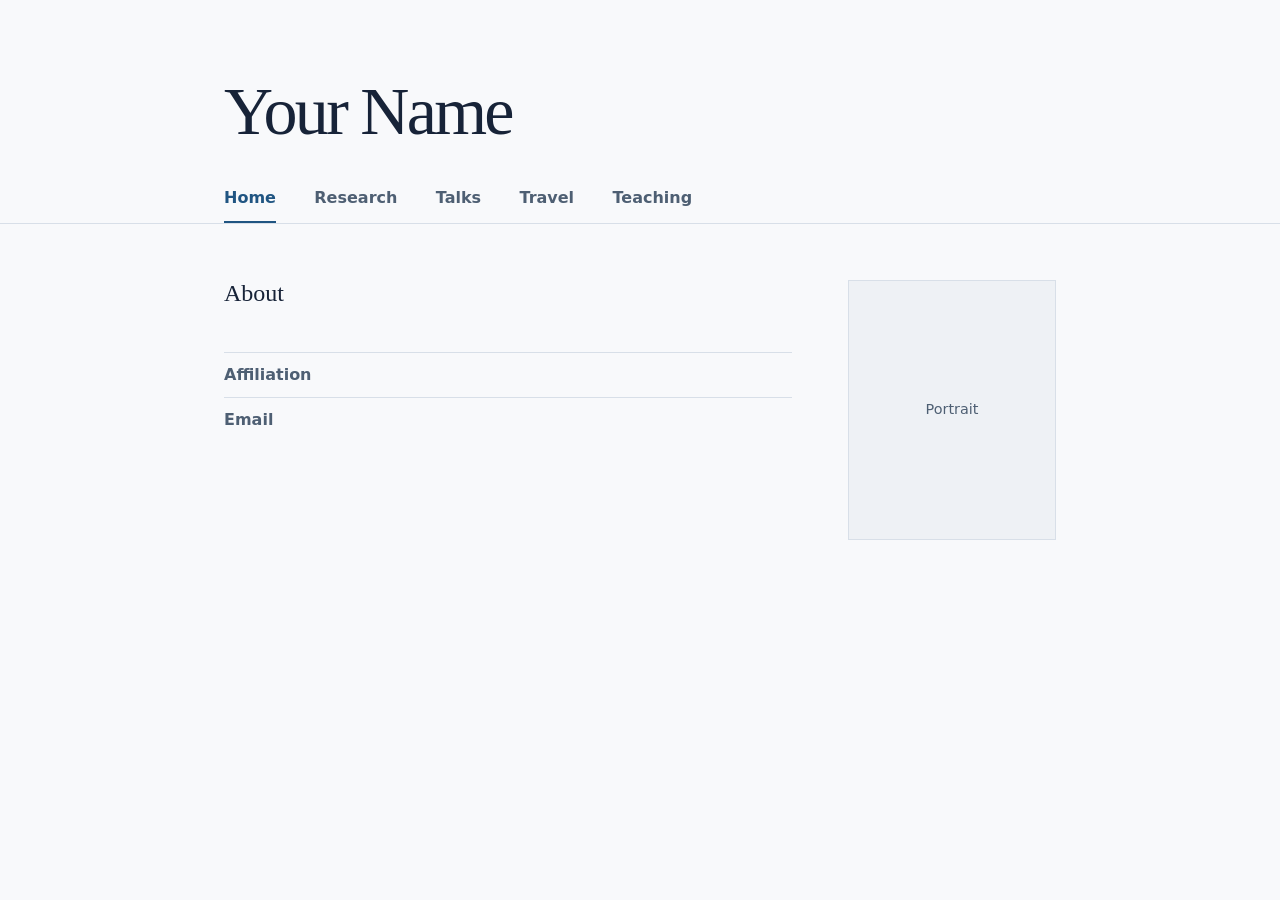
==== academic-github-pages/index.html @ 7cdacc05 "Update profile information in index.html" ====
<!doctype html>
<html lang="en">
<head>
  <meta charset="utf-8">
  <meta name="viewport" content="width=device-width, initial-scale=1">
  <title>Your Name</title>
  <link rel="stylesheet" href="assets/site.css">
</head>
<body>
  <a class="skip-link" href="#main">Skip to content</a>
  <header class="site-header">
    <div class="site-width">
      <h1 class="site-name">Your Name</h1>
      <nav class="site-nav" aria-label="Main navigation">
        <ul>
          <li><a href="index.html" aria-current="page">Home</a></li>
          <li><a href="research.html">Research</a></li>
          <li><a href="talks.html">Talks</a></li>
          <li><a href="travel.html">Travel</a></li>
          <li><a href="teaching.html">Teaching</a></li>
        </ul>
      </nav>
    </div>
  </header>

  <main id="main" class="site-width" tabindex="-1">
    <div class="profile">
      <div class="profile-copy">
        <h2 class="section-title">About</h2>
        <div class="section-copy">
          <!-- I am interested in algebraic geometry and geometric representation theory. -->
        </div>
        <dl class="profile-details">
          <div>
            <dt>Affiliation</dt>
            <dd><!-- Imperial College London --></dd>
          </div>
          <div>
            <dt>Email</dt>
            <dd><!-- wuyiheng06@outlook.com --></dd>
          </div>
        </dl>
      </div>
      <figure class="portrait">
        <figcaption>Portrait</figcaption>
        <!-- Replace the caption with an img when your portrait is ready. -->
      </figure>
    </div>
  </main>
</body>
</html>
---- academic-github-pages/assets/site.css ----
:root {
  color-scheme: light;
  --background: #f8f9fb;
  --surface: #eef1f5;
  --ink: #172338;
  --muted: #4e5f73;
  --accent: #205582;
  --rule: #d8dfe8;
}

* {
  box-sizing: border-box;
}

body {
  margin: 0;
  background: var(--background);
  color: var(--ink);
  font: 1rem/1.65 system-ui, sans-serif;
}

a {
  color: var(--accent);
  text-underline-offset: 0.2em;
}

a:focus-visible {
  outline: 2px solid var(--accent);
  outline-offset: 4px;
}

.skip-link {
  position: absolute;
  inset: 0 auto auto 0;
  padding: 0.5rem 1rem;
  transform: translateY(-110%);
  background: var(--background);
}

.skip-link:focus {
  transform: translateY(0);
}

.site-width {
  inline-size: min(100% - 3rem, 52rem);
  margin-inline: auto;
}

.site-header {
  padding-block-start: clamp(2rem, 7vw, 4.5rem);
  border-block-end: 1px solid var(--rule);
}

.site-name,
.page-title,
.section-title {
  margin: 0;
  font-family: Georgia, "Times New Roman", serif;
  font-weight: 400;
  line-height: 1.15;
}

.site-name {
  font-size: clamp(2.75rem, 7vw, 4.25rem);
  letter-spacing: -0.04em;
}

.site-name a {
  color: inherit;
  text-decoration: none;
}

.site-nav ul {
  display: flex;
  flex-wrap: wrap;
  gap: 0 clamp(1rem, 4.5vw, 2.4rem);
  margin: 1.6rem 0 0;
  padding: 0;
  list-style: none;
}

.site-nav a {
  display: block;
  border-block-end: 2px solid transparent;
  padding-block: 0.6rem;
  color: var(--muted);
  font-weight: 550;
  text-decoration: none;
}

.site-nav a:hover,
.site-nav a[aria-current="page"] {
  border-block-end-color: var(--accent);
  color: var(--accent);
}

main {
  padding-block: clamp(2.25rem, 6vw, 3.5rem) 4rem;
}

.profile {
  display: grid;
  grid-template-columns: minmax(0, 1fr) minmax(9rem, 13rem);
  align-items: start;
  gap: clamp(1.75rem, 6vw, 3.5rem);
}

.profile-copy {
  min-inline-size: 0;
}

.page-title {
  font-size: clamp(2.1rem, 5vw, 3rem);
}

.section-title {
  font-size: 1.5rem;
}

.section-copy {
  min-block-size: 2.75rem;
  padding-block-start: 0.5rem;
}

.section-copy > :first-child {
  margin-block-start: 0;
}

.section-copy > :last-child {
  margin-block-end: 0;
}

.profile-details {
  margin: 0;
}

.profile-details > div {
  display: grid;
  grid-template-columns: 6rem minmax(0, 1fr);
  gap: 0.75rem;
  border-block-start: 1px solid var(--rule);
  padding-block: 0.55rem;
}

.profile-details dt {
  color: var(--muted);
  font-weight: 550;
}

.profile-details dd {
  min-block-size: 1.65em;
  margin: 0;
  overflow-wrap: anywhere;
}

.portrait {
  display: grid;
  place-items: center;
  inline-size: 100%;
  aspect-ratio: 4 / 5;
  margin: 0;
  overflow: hidden;
  border: 1px solid var(--rule);
  background: var(--surface);
  color: var(--muted);
}

.portrait img {
  display: block;
  inline-size: 100%;
  block-size: 100%;
  object-fit: cover;
}

.portrait figcaption {
  font-size: 0.9rem;
}

.content-section {
  margin-block-start: 2.25rem;
  border-block-start: 1px solid var(--rule);
  padding-block-start: 1.2rem;
}

@media (max-width: 36rem) {
  .site-width {
    inline-size: min(100% - 2rem, 52rem);
  }

  .site-nav ul {
    margin-block-start: 1.1rem;
  }

  .profile {
    grid-template-columns: 1fr;
  }

  .portrait {
    max-inline-size: 11rem;
  }
}
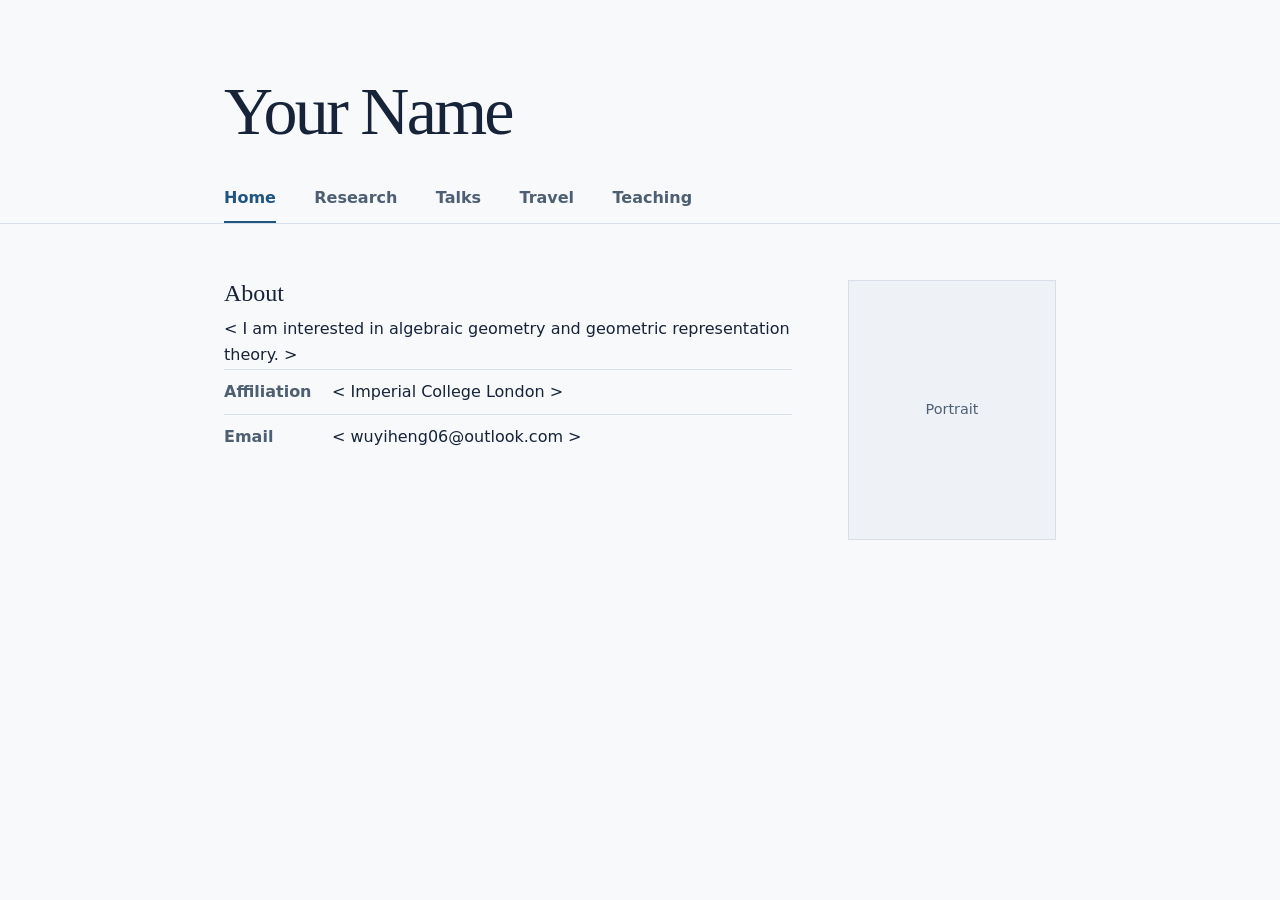
==== commit 926ef9c1: "Update index.html" ====
--- a/academic-github-pages/index.html
+++ b/academic-github-pages/index.html
@@ -28,16 +28,16 @@
       <div class="profile-copy">
         <h2 class="section-title">About</h2>
         <div class="section-copy">
-          <!-- I am interested in algebraic geometry and geometric representation theory. -->
+          < I am interested in algebraic geometry and geometric representation theory. >
         </div>
         <dl class="profile-details">
           <div>
             <dt>Affiliation</dt>
-            <dd><!-- Imperial College London --></dd>
+            <dd>< Imperial College London ></dd>
           </div>
           <div>
             <dt>Email</dt>
-            <dd><!-- wuyiheng06@outlook.com --></dd>
+            <dd>< wuyiheng06@outlook.com ></dd>
           </div>
         </dl>
       </div>
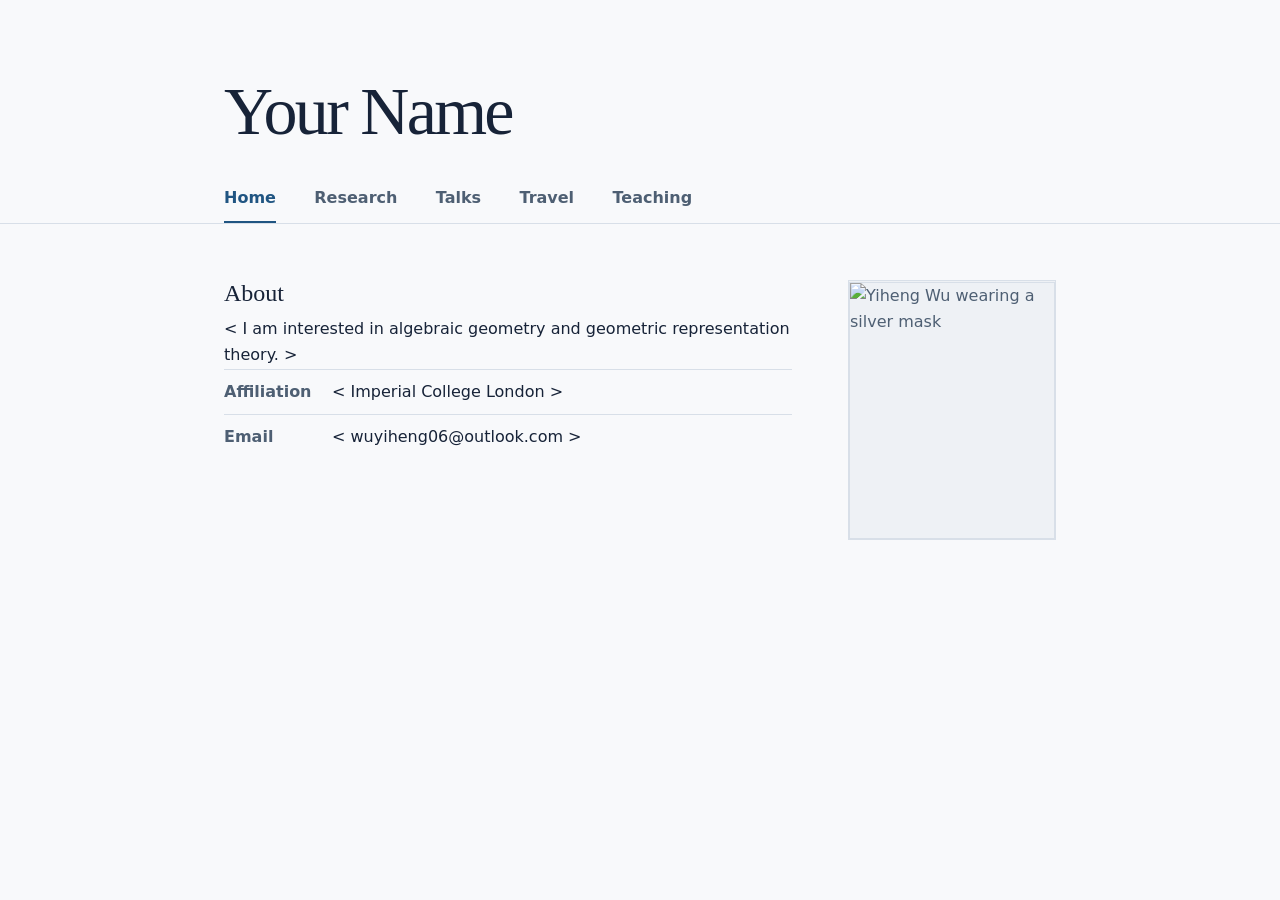
==== commit 6dbe09e3: "Update index.html" ====
--- a/academic-github-pages/index.html
+++ b/academic-github-pages/index.html
@@ -42,9 +42,9 @@
         </dl>
       </div>
       <figure class="portrait">
-        <figcaption>Portrait</figcaption>
-        <!-- Replace the caption with an img when your portrait is ready. -->
-      </figure>
+        <figure class="portrait">
+          <img src="assets/portrait.jpg" alt="Yiheng Wu wearing a silver mask">
+        </figure>
     </div>
   </main>
 </body>
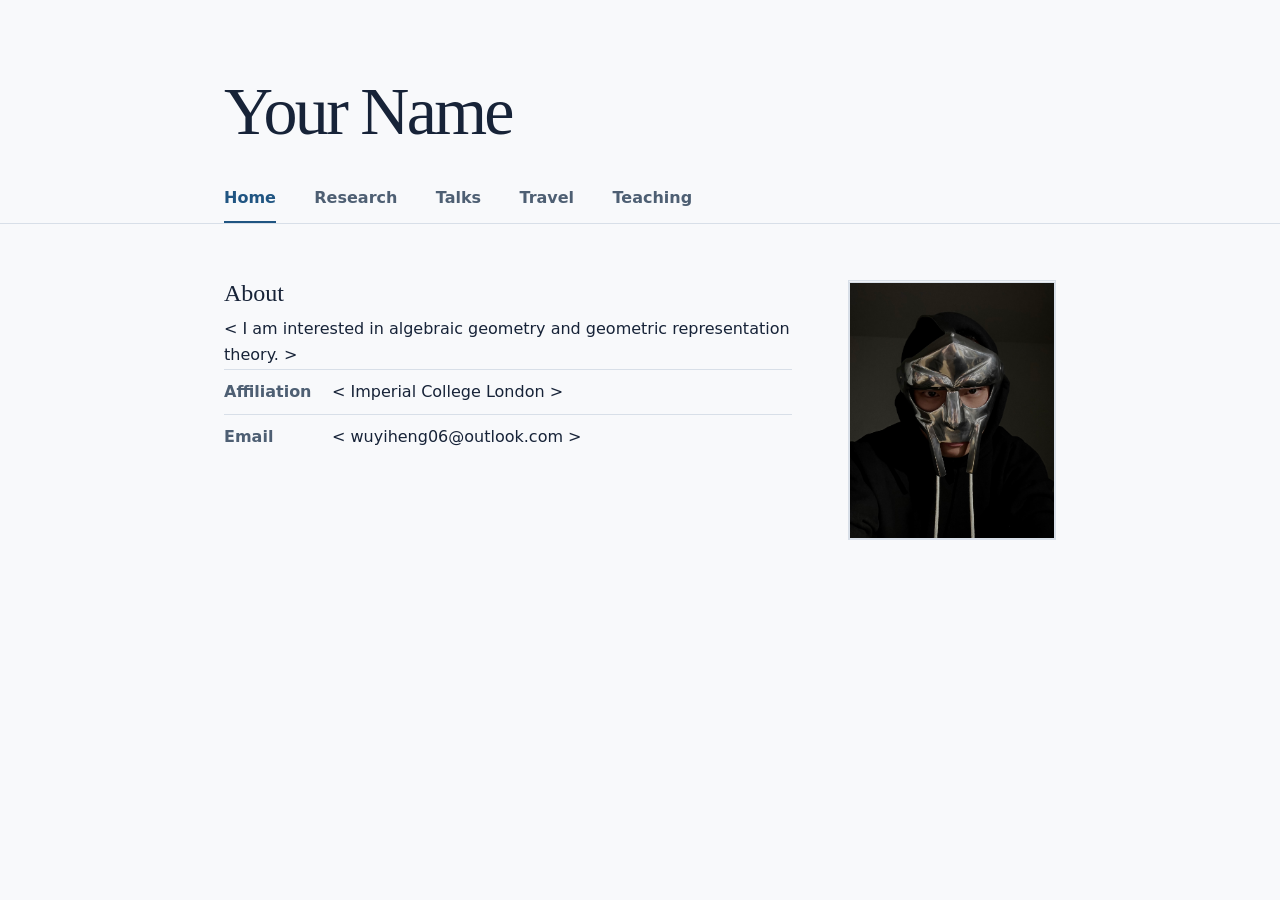
==== commit 5fda9da2: "Update index.html" ====
--- a/academic-github-pages/index.html
+++ b/academic-github-pages/index.html
@@ -43,7 +43,7 @@
       </div>
       <figure class="portrait">
         <figure class="portrait">
-          <img src="assets/portrait.jpg" alt="Yiheng Wu wearing a silver mask">
+          <img src="assets/IMG_4331 3.jpeg" alt="Yiheng Wu wearing a silver mask">
         </figure>
     </div>
   </main>
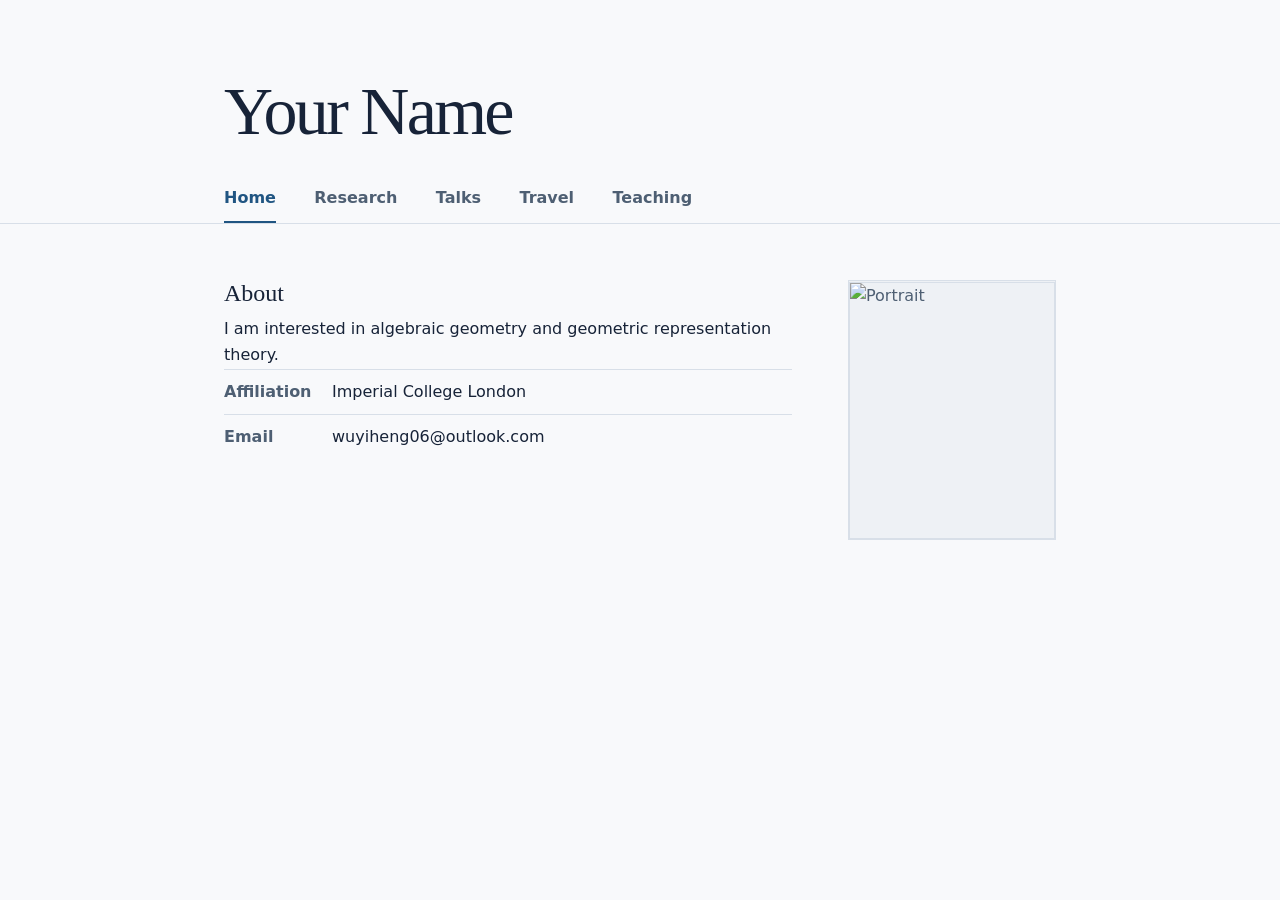
==== commit e8cb16b5: "Update index.html" ====
--- a/academic-github-pages/index.html
+++ b/academic-github-pages/index.html
@@ -28,22 +28,22 @@
       <div class="profile-copy">
         <h2 class="section-title">About</h2>
         <div class="section-copy">
-          < I am interested in algebraic geometry and geometric representation theory. >
+           I am interested in algebraic geometry and geometric representation theory. 
         </div>
         <dl class="profile-details">
           <div>
             <dt>Affiliation</dt>
-            <dd>< Imperial College London ></dd>
+            <dd> Imperial College London </dd>
           </div>
           <div>
             <dt>Email</dt>
-            <dd>< wuyiheng06@outlook.com ></dd>
+            <dd> wuyiheng06@outlook.com </dd>
           </div>
         </dl>
       </div>
       <figure class="portrait">
         <figure class="portrait">
-          <img src="assets/IMG_4331 3.jpeg" alt="Yiheng Wu wearing a silver mask">
+          <img src="assets/IMG_4331@3.jpeg" alt="Portrait">
         </figure>
     </div>
   </main>
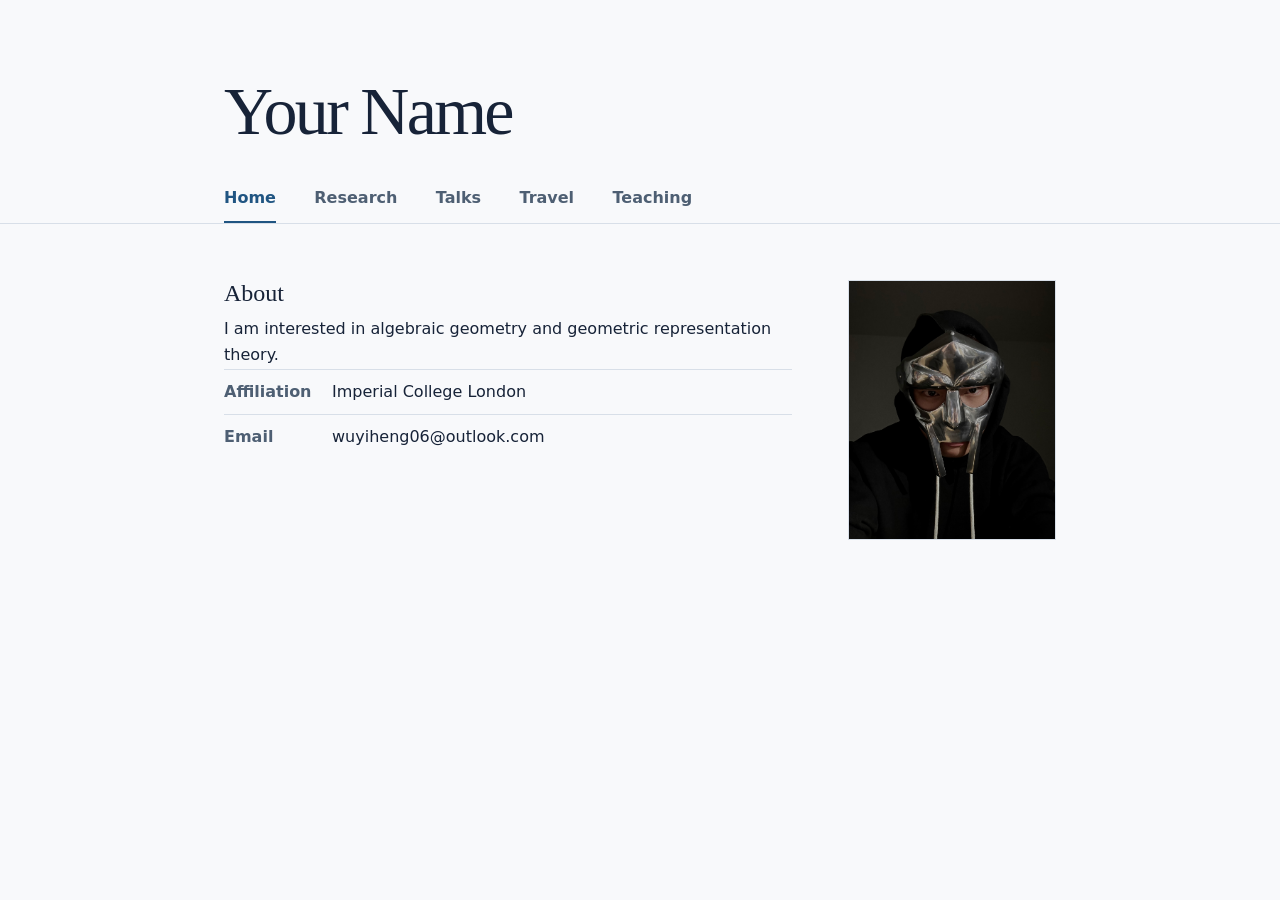
==== commit 02d94b56: "Update title and image alt text in index.html" ====
--- a/academic-github-pages/index.html
+++ b/academic-github-pages/index.html
@@ -3,7 +3,7 @@
 <head>
   <meta charset="utf-8">
   <meta name="viewport" content="width=device-width, initial-scale=1">
-  <title>Your Name</title>
+  <title>Yiheng Wu </title>
   <link rel="stylesheet" href="assets/site.css">
 </head>
 <body>
@@ -41,9 +41,8 @@
           </div>
         </dl>
       </div>
-      <figure class="portrait">
         <figure class="portrait">
-          <img src="assets/IMG_4331@3.jpeg" alt="Portrait">
+          <img src="assets/IMG_4331%203.jpeg" alt="Yiheng Wu wearing a silver mask">
         </figure>
     </div>
   </main>
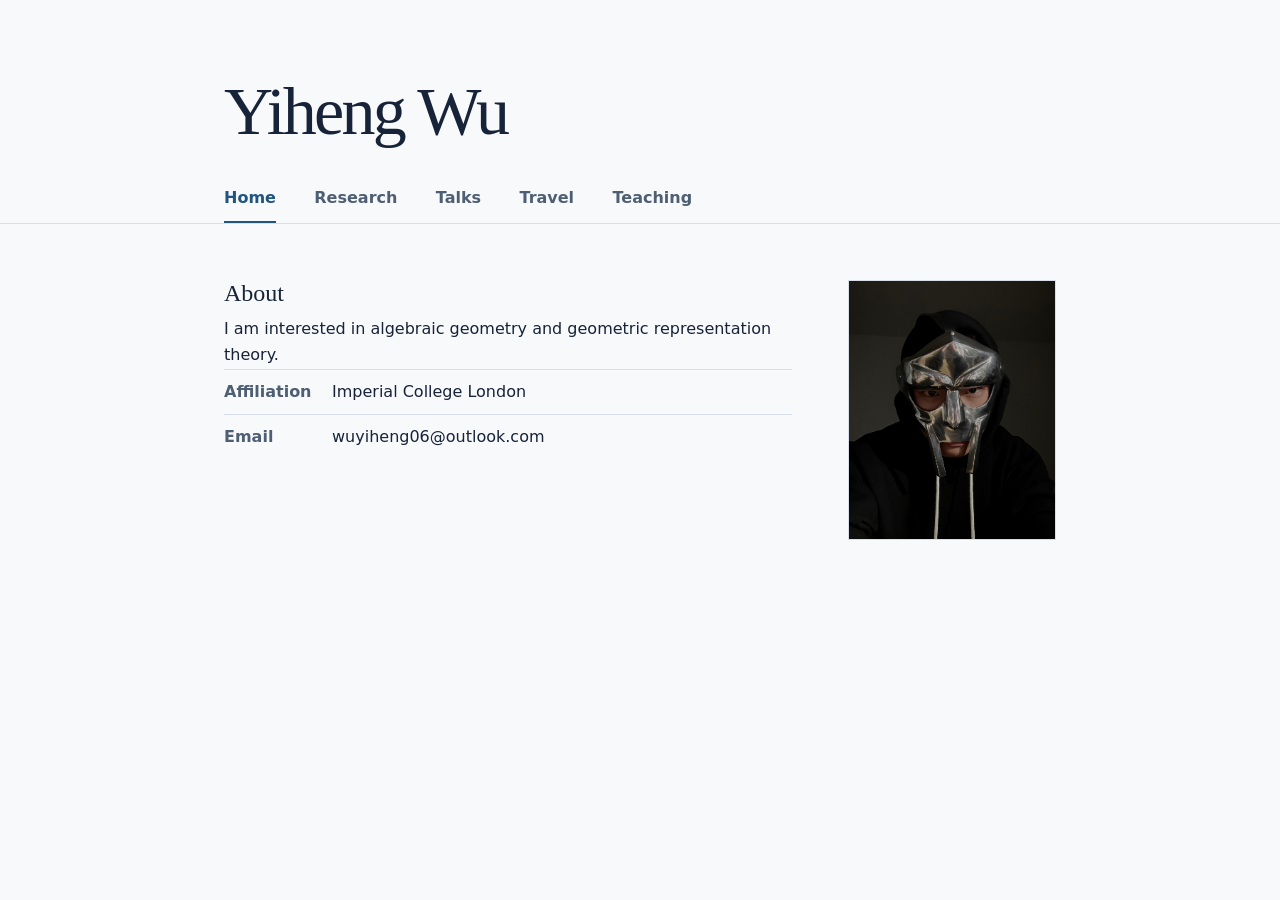
==== commit c3949cdc: "Update title and header name in index.html" ====
--- a/academic-github-pages/index.html
+++ b/academic-github-pages/index.html
@@ -3,14 +3,14 @@
 <head>
   <meta charset="utf-8">
   <meta name="viewport" content="width=device-width, initial-scale=1">
-  <title>Yiheng Wu </title>
+  <title>Your Name </title>
   <link rel="stylesheet" href="assets/site.css">
 </head>
 <body>
   <a class="skip-link" href="#main">Skip to content</a>
   <header class="site-header">
     <div class="site-width">
-      <h1 class="site-name">Your Name</h1>
+      <h1 class="site-name">Yiheng Wu </h1>
       <nav class="site-nav" aria-label="Main navigation">
         <ul>
           <li><a href="index.html" aria-current="page">Home</a></li>
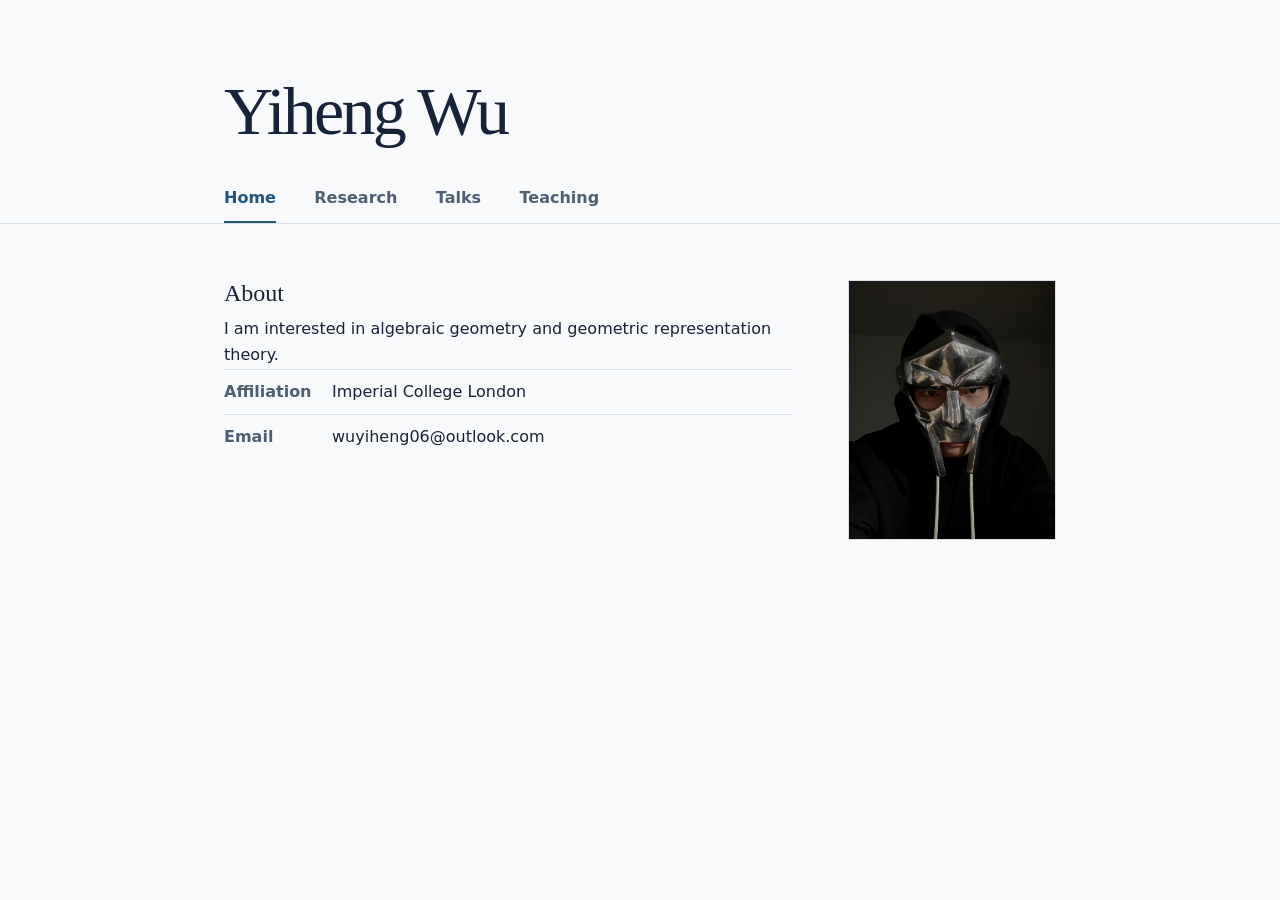
==== commit 4ab77f08: "Change title and alt text in index.html Updated the title and alt text for the image." ====
--- a/academic-github-pages/index.html
+++ b/academic-github-pages/index.html
@@ -3,7 +3,7 @@
 <head>
   <meta charset="utf-8">
   <meta name="viewport" content="width=device-width, initial-scale=1">
-  <title>Your Name </title>
+  <title>Yiheng Wu </title>
   <link rel="stylesheet" href="assets/site.css">
 </head>
 <body>
@@ -16,7 +16,6 @@
           <li><a href="index.html" aria-current="page">Home</a></li>
           <li><a href="research.html">Research</a></li>
           <li><a href="talks.html">Talks</a></li>
-          <li><a href="travel.html">Travel</a></li>
           <li><a href="teaching.html">Teaching</a></li>
         </ul>
       </nav>
@@ -42,7 +41,7 @@
         </dl>
       </div>
         <figure class="portrait">
-          <img src="assets/IMG_4331%203.jpeg" alt="Yiheng Wu wearing a silver mask">
+          <img src="assets/IMG_4331%203.jpeg" alt="Portrait">
         </figure>
     </div>
   </main>
